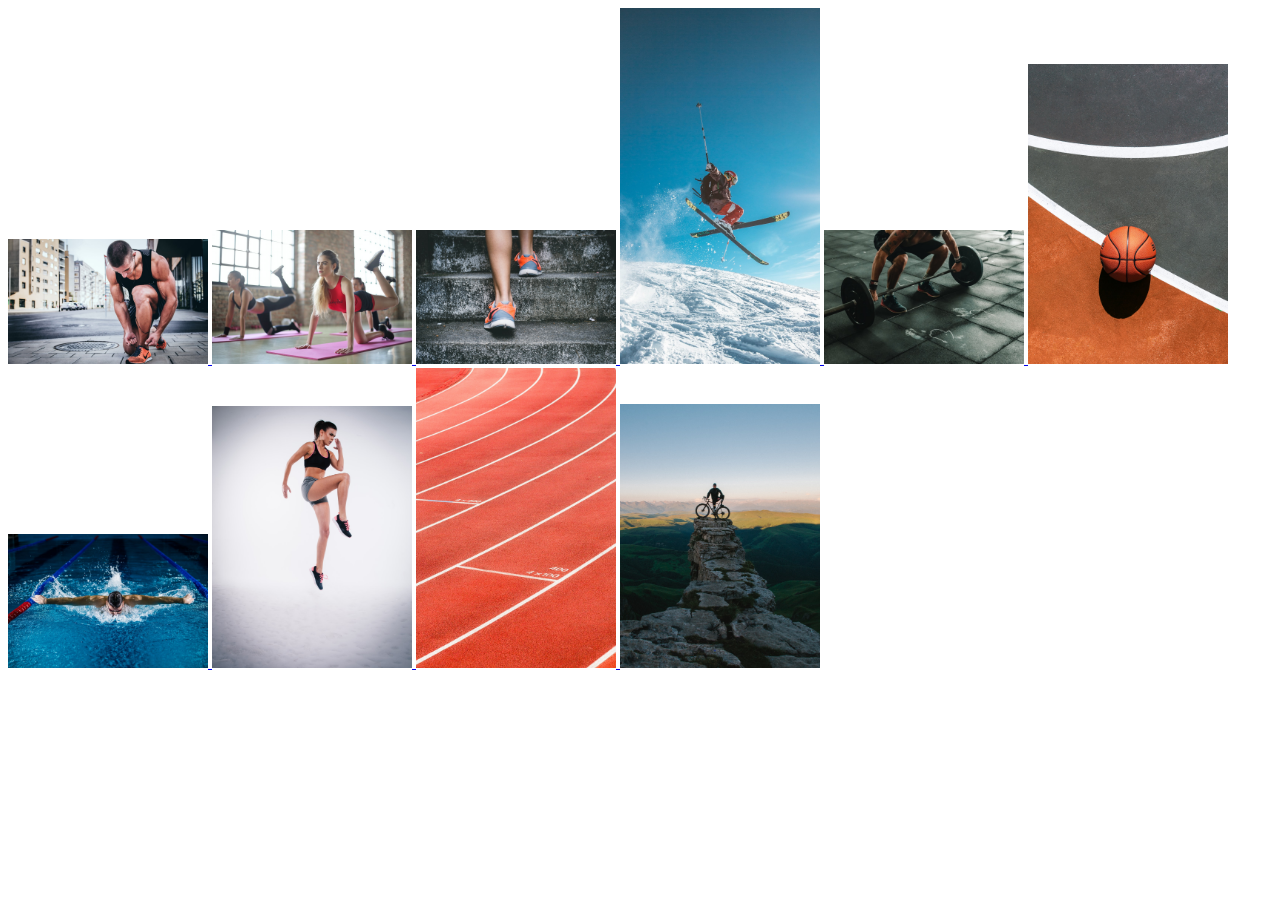
==== ex01/src/index.html @ 015b70ca "Created page for every photo" ====
<!DOCTYPE html>
<html>
<head>
    <meta charset="UTF-8">
    <title>Gallery's page</title>
</head>
<body>
    <a href="/ex01/src/image01.html" target="_blank">
        <img src="/ex01/images/img1.jpg" alt="Marathon" width="200px">
    </a>
    <a href="/ex01/src/image02.html" target="_blank">
        <img src="/ex01/images/img2.jpg" alt="Gymnastics" width="200px">
    </a>
    <a href="/ex01/src/image03.html" target="_blank">
        <img src="/ex01/images/img3.jpg" alt="Climbing" width="200px">
    </a>
    <a href="/ex01/src/image04.html" target="_blank">
        <img src="/ex01/images/img4.jpg" alt="Skiing" width="200px">
    </a>
    <a href="/ex01/src/image05.html" target="_blank">
        <img src="/ex01/images/img5.jpg" alt="Weight Lifting" width="200px">
    </a>
    <a href="/ex01/src/image06.html" target="_blank">
        <img src="/ex01/images/img6.jpg" alt="Basketball" width="200px">
    </a>
    <a href="/ex01/src/image07.html" target="_blank">
        <img src="/ex01/images/img7.jpg" alt="Swimming" width="200px">
    </a>
    <a href="/ex01/src/image08.html" target="_blank">
        <img src="/ex01/images/img8.jpg" alt="Jogging" width="200px">
    </a>
    <a href="/ex01/src/image09.html" target="_blank">
        <img src="/ex01/images/img9.jpg" alt="Running" width="200px">
    </a>
    <a href="/ex01/src/image10.html" target="_blank">
        <img src="/ex01/images/img10.jpg" alt="Cycling" width="200px">
    </a>
</body>
</html>
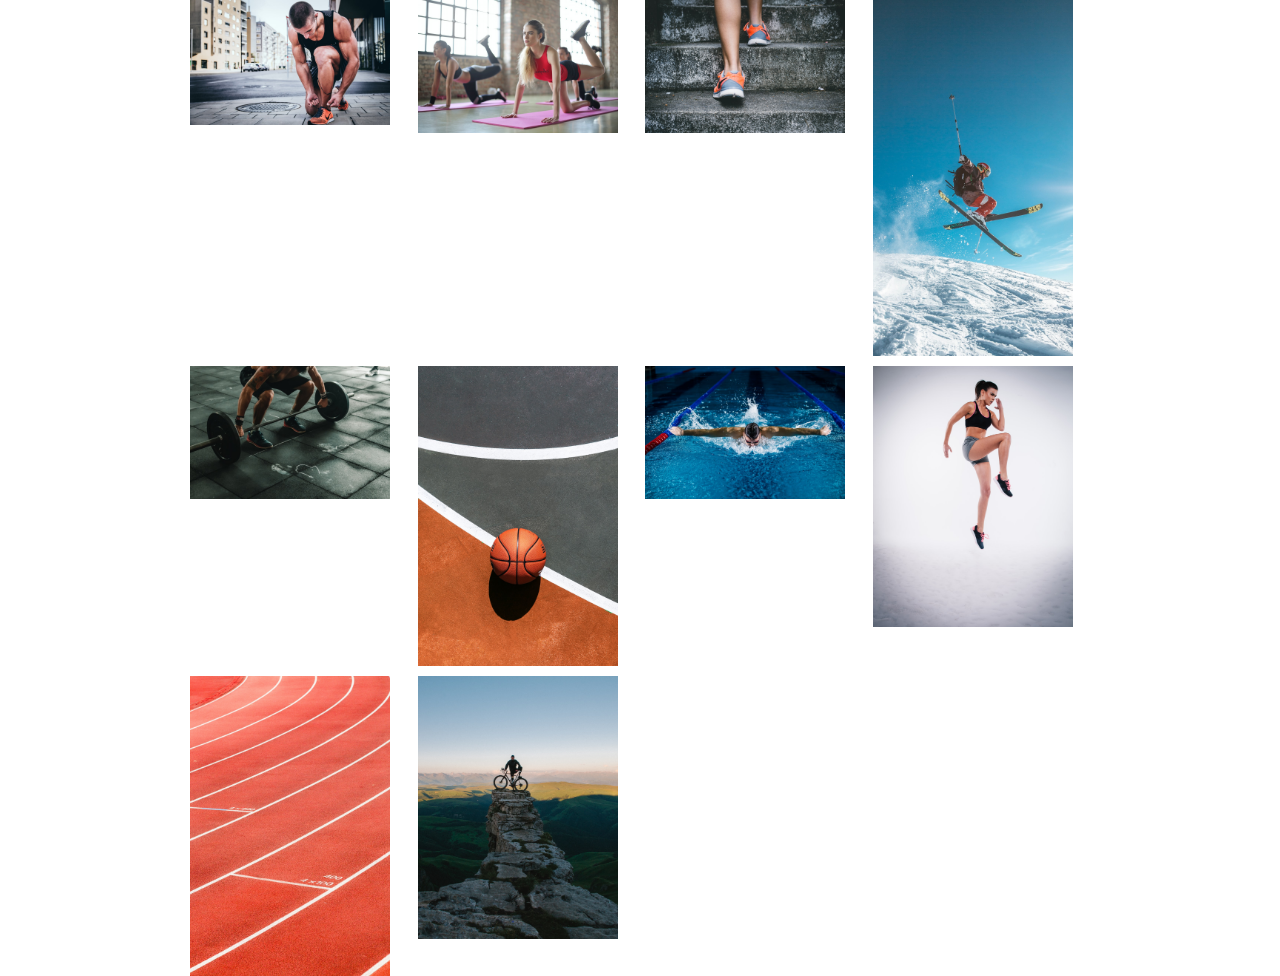
==== commit 93cea913: "Added modal as html page" ====
--- a/ex01/src/index.html
+++ b/ex01/src/index.html
@@ -1,13 +1,25 @@
 <!DOCTYPE html>
 <html>
+
 <head>
     <meta charset="UTF-8">
+    <link rel="stylesheet" href="/ex01/styles/index.css">
     <title>Gallery's page</title>
 </head>
+
 <body>
-    <a href="/ex01/src/image01.html" target="_blank">
+    <div class="mosaic">
+        <div class="container">
         <img src="/ex01/images/img1.jpg" alt="Marathon" width="200px">
-    </a>
+        <div class="overlay">
+            <h1 id="myBtn">Marathon</h1>
+        </div>
+        </div>
+        <div id="myModal" class="modal">
+                <span class="close">&times;</span>
+           <iframe class="modal-content" id="modal-image" frameborder="0"></iframe>
+            
+        </div>
     <a href="/ex01/src/image02.html" target="_blank">
         <img src="/ex01/images/img2.jpg" alt="Gymnastics" width="200px">
     </a>
@@ -35,5 +47,8 @@
     <a href="/ex01/src/image10.html" target="_blank">
         <img src="/ex01/images/img10.jpg" alt="Cycling" width="200px">
     </a>
+</div>
+<script src="/ex01/scripts/index.js"></script>
 </body>
+
 </html>
--- a/ex01/styles/index.css
+++ b/ex01/styles/index.css
@@ -0,0 +1,90 @@
+body {
+  width: 900px;
+  margin: auto;
+}
+
+.mosaic {
+  display: grid;
+  grid-gap: 10px;
+  grid-template-columns: auto auto auto auto;
+}
+
+img {
+  width: 200px;
+  display: block;
+}
+
+h1 {
+  font-family: -apple-system, BlinkMacSystemFont, 'Segoe UI', Roboto, Oxygen, Ubuntu, Cantarell, 'Open Sans', 'Helvetica Neue', sans-serif;
+  font-weight: normal;
+  font-size: 40px;
+  width: 200px;
+  height: 50px;
+  color: white;
+  padding-top: 40px;
+}
+
+.container {
+  display: inline-block;
+  position: relative;
+  width: 200px;
+  height: fit-content;
+  text-align: center;
+  opacity: 1;
+}
+.overlay {
+  position: absolute;
+  top: 0;
+  /*background-color: black;*/
+  width: 100%;
+  height:100%;
+  opacity: 0;
+}
+
+.container:hover .overlay{
+  opacity: 0.5;
+  background-color: black;
+}
+
+.modal {
+  display: none; /* Hidden by default */
+  position: fixed; /* Stay in place */
+  z-index: 1; /* Sit on top */
+  padding-top: 100px; /* Location of the box */
+  left: 0;
+  top: 0;
+  width: 100%; /* Full width */
+  height: 100%; /* Full height */
+  overflow: auto; /* Enable scroll if needed */
+  background-color: rgb(0,0,0); /* Fallback color */
+  background-color: rgba(0,0,0,0.4); /* Black w/ opacity */
+}
+
+/* Modal Content */
+.modal-content {
+  background-color: #fefefe;
+  margin: auto;
+  padding: 20px;
+  border: 1px solid #888;
+  width: 100%;
+  display: block;
+  max-width: 1200px;
+  height: 1000px;
+  }
+
+
+/* The Close Button */
+.close {
+  color: #aaaaaa;
+  float: right;
+  font-size: 28px;
+  font-weight: bold;
+  background-color: white;
+}
+
+.close:hover,
+.close:focus {
+  color: #000;
+  text-decoration: none;
+  cursor: pointer;
+}
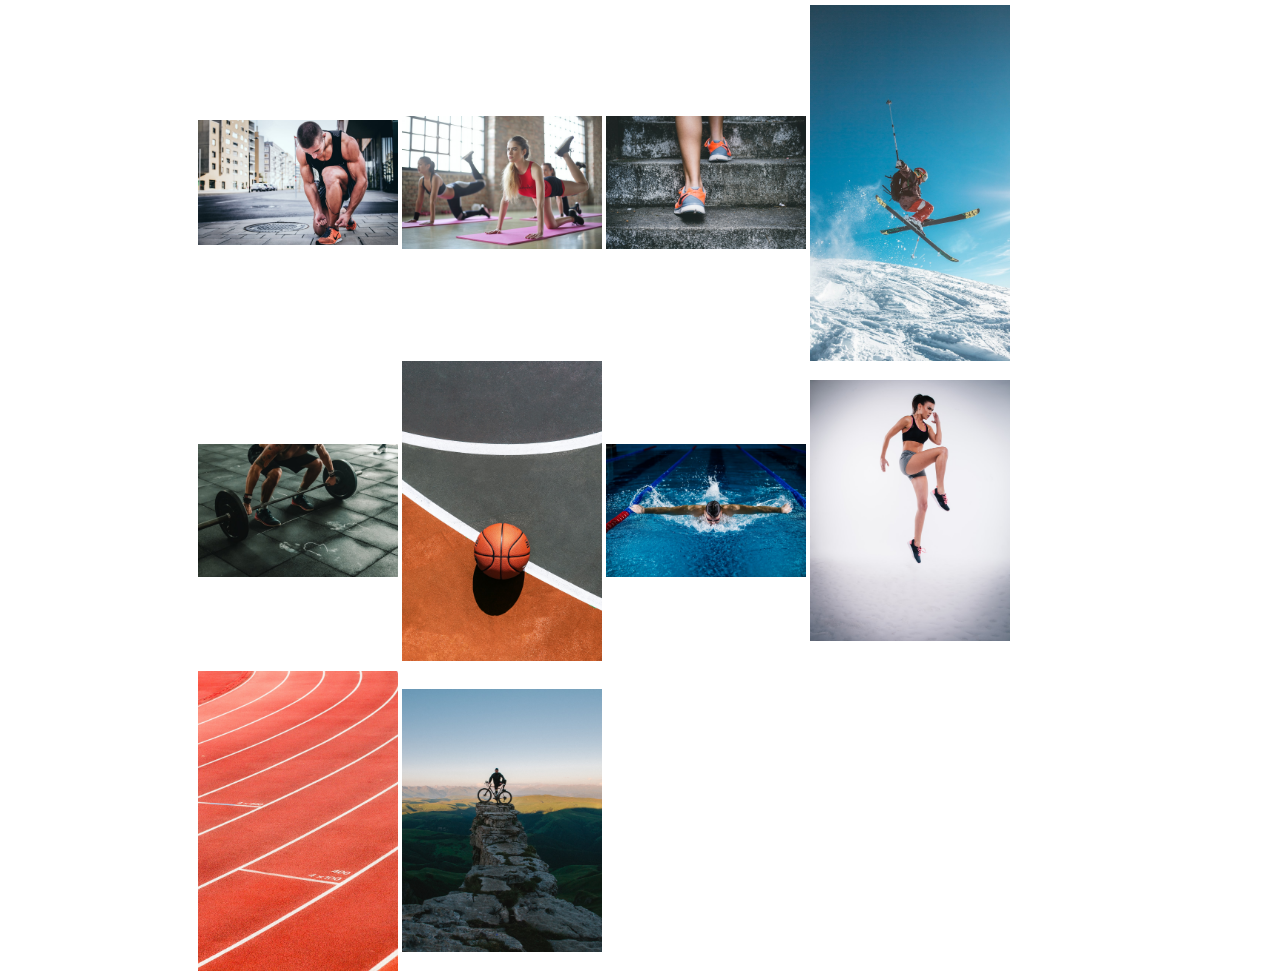
==== commit dddfcdf6: "Finished first event" ====
--- a/ex01/src/index.html
+++ b/ex01/src/index.html
@@ -1,54 +1,77 @@
 <!DOCTYPE html>
 <html>
 
-<head>
-    <meta charset="UTF-8">
-    <link rel="stylesheet" href="/ex01/styles/index.css">
-    <title>Gallery's page</title>
-</head>
+    <head>
+        <meta charset="UTF-8">
+        <link rel="stylesheet" href="/ex01/styles/index.css">
+        <title>Gallery's page</title>
+    </head>
 
-<body>
-    <div class="mosaic">
-        <div class="container">
-        <img src="/ex01/images/img1.jpg" alt="Marathon" width="200px">
-        <div class="overlay">
-            <h1 id="myBtn">Marathon</h1>
+    <body>
+        <div class="mosaic">
+            <div class="column">
+                <div class="container">
+                    <img src="/ex01/images/img1.jpg" alt="Marathon">
+                    <div class="overlay">
+                    </div>
+                    <h1 id="img1">Marathon</h1>
+                </div>
+                <div id="myModal" class="modal">
+                    <span class="close">&times;</span>
+                    <iframe class="modal-content" id="modal-image"frameborder="0"></iframe>
+                </div>
+                <div class="container">
+                    <img src="/ex01/images/img2.jpg" alt="Gymnastics">
+                    <div class="overlay"></div>
+                    <h1 id="img2">Gymnastics</h1>
+                </div>
+                <div class="container">
+                    <img src="/ex01/images/img3.jpg" alt="Climbing">
+                    <div class="overlay"></div>
+                    <h1 id="img3">Climbing</h1>
+                </div>
+
+                <div class="container">
+                    <img src="/ex01/images/img4.jpg" alt="Skiing">
+                    <div class="overlay"></div> 
+                    <h1 id="img4">Skiing</h1>
+                </div>
+           
+                <div class="container">
+                    <img src="/ex01/images/img5.jpg" alt="Weight Lifting">
+                    <div class="overlay"></div>
+                    <h1 id="img5">Weight Lifting</h1>
+                </div>
+                <div class="container">
+                    <img src="/ex01/images/img6.jpg" alt="Basketball">
+                    <div class="overlay"></div>
+                    <h1 id="img6">Basketball</h1>
+                </div>
+                <div class="container">
+                    <img src="/ex01/images/img7.jpg" alt="Swimming">
+                    <div class="overlay"></div>
+                    <h1 id="img7">Swimming</h1>
+                </div>
+                <div class="container">
+                    <img src="/ex01/images/img8.jpg" alt="Jogging">
+                    <div class="overlay"></div>
+                    <h1 id="img8">Jogging</h1>
+                </div>
+            </div>
+            <div class="column">
+                <div class="container">
+                    <img src="/ex01/images/img9.jpg" alt="Running">
+                    <div class="overlay"></div>
+                    <h1 id="img9">Running</h1>
+                </div>
+                <div class="container">
+                    <img src="/ex01/images/img10.jpg" alt="Cycling">
+                    <div class="overlay"></div>
+                    <h1 id="img10">Cycling</h1>
+                </div>
+            </div>
         </div>
-        </div>
-        <div id="myModal" class="modal">
-                <span class="close">&times;</span>
-           <iframe class="modal-content" id="modal-image" frameborder="0"></iframe>
-            
-        </div>
-    <a href="/ex01/src/image02.html" target="_blank">
-        <img src="/ex01/images/img2.jpg" alt="Gymnastics" width="200px">
-    </a>
-    <a href="/ex01/src/image03.html" target="_blank">
-        <img src="/ex01/images/img3.jpg" alt="Climbing" width="200px">
-    </a>
-    <a href="/ex01/src/image04.html" target="_blank">
-        <img src="/ex01/images/img4.jpg" alt="Skiing" width="200px">
-    </a>
-    <a href="/ex01/src/image05.html" target="_blank">
-        <img src="/ex01/images/img5.jpg" alt="Weight Lifting" width="200px">
-    </a>
-    <a href="/ex01/src/image06.html" target="_blank">
-        <img src="/ex01/images/img6.jpg" alt="Basketball" width="200px">
-    </a>
-    <a href="/ex01/src/image07.html" target="_blank">
-        <img src="/ex01/images/img7.jpg" alt="Swimming" width="200px">
-    </a>
-    <a href="/ex01/src/image08.html" target="_blank">
-        <img src="/ex01/images/img8.jpg" alt="Jogging" width="200px">
-    </a>
-    <a href="/ex01/src/image09.html" target="_blank">
-        <img src="/ex01/images/img9.jpg" alt="Running" width="200px">
-    </a>
-    <a href="/ex01/src/image10.html" target="_blank">
-        <img src="/ex01/images/img10.jpg" alt="Cycling" width="200px">
-    </a>
-</div>
-<script src="/ex01/scripts/index.js"></script>
-</body>
+        <script src="/ex01/scripts/index.js"></script>
+    </body>
 
 </html>
--- a/ex01/styles/index.css
+++ b/ex01/styles/index.css
@@ -3,15 +3,18 @@
   margin: auto;
 }
 
-.mosaic {
-  display: grid;
+  /*.mosaic {
+display: grid;
   grid-gap: 10px;
   grid-template-columns: auto auto auto auto;
-}
+}*/ 
 
 img {
   width: 200px;
-  display: block;
+  width: 100%;
+  margin-top: 8px;
+  vertical-align: middle;
+  /*display: block;*/
 }
 
 h1 {
@@ -21,21 +24,45 @@
   width: 200px;
   height: 50px;
   color: white;
-  padding-top: 40px;
+  position: absolute;
+  bottom: 0;
+  opacity: 0;
+}
+#img5 {
+  font-size: 32px;
+}
+.mosaic {
+  display: -ms-flexbox; /* IE 10 */
+  display: flex;
+  -ms-flex-wrap: wrap; /* IE 10 */
+  flex-wrap: wrap;
+  padding: 0 4px;
+  margin: auto;
 }
 
+/* Create two equal columns that sits next to each other */
+.column {
+  -ms-flex: 100%; /* IE 10 */
+  flex: 100%;
+  max-width: 100%;
+  padding: 5px 4px;
+}
+
+.column img {
+  margin-top: 0;
+  vertical-align: middle;
+}
 .container {
   display: inline-block;
   position: relative;
   width: 200px;
-  height: fit-content;
   text-align: center;
   opacity: 1;
 }
 .overlay {
   position: absolute;
   top: 0;
-  /*background-color: black;*/
+  background-color: black;
   width: 100%;
   height:100%;
   opacity: 0;
@@ -43,7 +70,10 @@
 
 .container:hover .overlay{
   opacity: 0.5;
-  background-color: black;
+  /*background-color: black;*/
+}
+.container:hover h1{
+  opacity: 1;
 }
 
 .modal {
@@ -56,7 +86,7 @@
   width: 100%; /* Full width */
   height: 100%; /* Full height */
   overflow: auto; /* Enable scroll if needed */
-  background-color: rgb(0,0,0); /* Fallback color */
+  background-color: white;/* Fallback color */
   background-color: rgba(0,0,0,0.4); /* Black w/ opacity */
 }
 
@@ -75,16 +105,15 @@
 
 /* The Close Button */
 .close {
-  color: #aaaaaa;
+  color: black;
   float: right;
   font-size: 28px;
   font-weight: bold;
-  background-color: white;
 }
 
 .close:hover,
 .close:focus {
-  color: #000;
+  color: red;
   text-decoration: none;
   cursor: pointer;
 }
